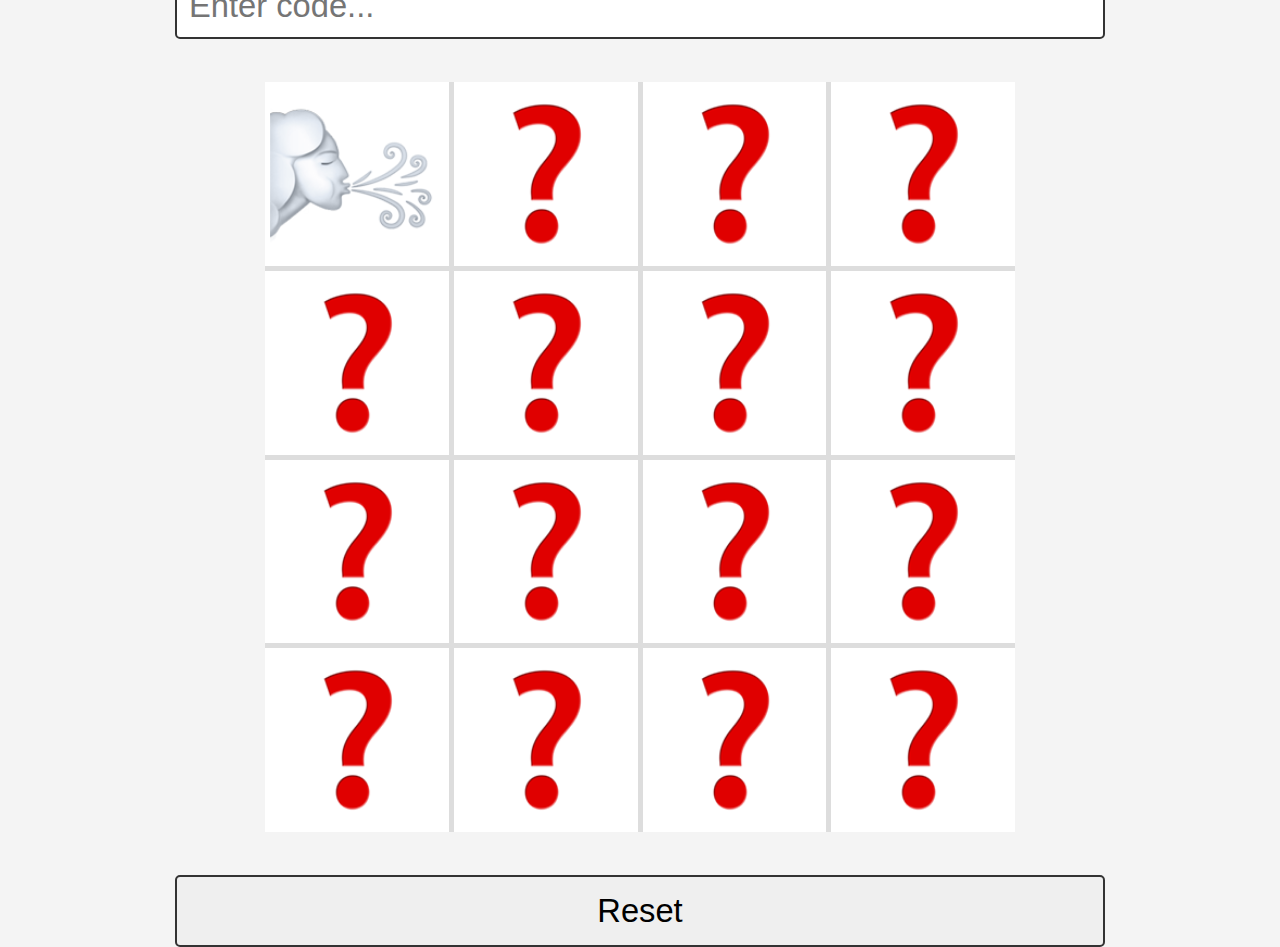
==== game.html @ 68cd1207 "fix win, animate win, add start page" ====
<!DOCTYPE html>
<html lang="en">

<head>
  <meta charset="UTF-8">
  <meta name="viewport" content="width=device-width, initial-scale=1.0, user-scalable=no">
  <title>Solve me</title>
  <link rel="stylesheet" href="style.css">
  <script src="script.js" defer></script>
</head>

<body>
  <h1>Виріши мене</h1>
  <input type="text" id="codeInput" placeholder="Enter code..." autocomplete="off">
  <div id="puzzle-container"></div>
  <input type="button" id="resetButton" value="Reset">
</body>

</html>
---- style.css ----
:root {
    --image-margin: 5px; /* Define a CSS variable for the image margin */
    --font-size: calc(1.5vw + 1.5vh); /* Define a CSS variable for scalable font size */
}

* {
    box-sizing: border-box;
    margin: 0;
    padding: 0;
    font-family: 'Roboto', sans-serif; /* Use a more readable font */
}

body {
    display: flex;
    flex-direction: column;
    align-items: center;
    justify-content: center;
    height: 100vh;
    background-color: #f4f4f4;
    padding: 20px;
    margin: 0;
    overflow: hidden; /* Prevent scrolling */
}

h1 {
    font-size: 2.5em;
    text-align: center;
    margin-bottom: 20px; /* Add more space below the header */
    white-space: nowrap; /* Prevent text from wrapping */
    overflow: hidden; /* Hide overflow text */
    text-overflow: ellipsis; /* Add ellipsis for overflow text */
    max-width: 100%; /* Ensure it fits within the screen */
}

p {
    font-size: 1.5em;
    text-align: justify;
    line-height: 1.6; /* Add line height for better readability */
    text-indent: 1em; /* Add spacing at the start of paragraphs */
    margin-bottom: 20px; /* Add space between paragraphs */
}

button,
input[type="button"] {
    padding: 15px 30px;
    font-size: var(--font-size); /* Use scalable font size */
    cursor: pointer;
    width: 75%; /* Set width to 75% of the puzzle container */
    max-width: calc(100vw - 30px);
    margin-top: 10px;
    border: 2px solid #333;
    border-radius: var(--image-margin);
}

#codeInput {
    font-size: var(--font-size); /* Use scalable font size */
    padding: 12px;
    width: 75%; /* Set width to 75% of the puzzle container */
    max-width: calc(100vw - 30px);
    border: 2px solid #333;
    border-radius: var(--image-margin);
    outline: none;
    margin-bottom: 10px; /* Add margin to separate from the button */
}

/* Prevent zooming when input is focused */
@media screen and (max-width: 600px) {
    #codeInput {
        font-size: 18px;
    }
    button,
    input[type="button"] {
        font-size: 18px;
    }
    h1 {
        font-size: 2em;
        white-space: normal; /* Allow text to wrap */
    }
    p {
        font-size: 1.2em;
    }
}

/* Puzzle container */
#puzzle-container {
    display: grid;
    grid-template-columns: repeat(4, 1fr);
    gap: 5px; /* Initial gap between tiles */
    width: calc(100vw - 30px); /* Adjust to fit within the viewport width */
    max-width: calc(100vh - 150px); /* Adjust to fit within the viewport height */
    aspect-ratio: 1; /* Ensure it remains square */
    margin-top: var(--font-size);
    margin-bottom: var(--font-size);
    background-color: #ddd;
    flex-shrink: 0; /* Ensure it doesn't shrink */
    transition: gap 1s; /* Smooth transition for gap */
}

/* Puzzle tiles */
.tile {
    display: flex;
    align-items: center;
    justify-content: center;
    width: 100%;
    aspect-ratio: 1; /* Ensure tiles are always square */
    font-size: 16px; /* Adjust font size to fit smaller tiles */
    background-color: white;
    /* border: 2px solid #333; */
    /* border-radius: 5px; */
    user-select: none;
    transition: 0.2s;
    position: relative; /* Ensure tiles can be positioned over the background tile */
    z-index: 1; /* Ensure tiles are above the background tile */
}

.tile img {
    width: calc(100% - var(--image-margin) * 2); /* Resize images to be smaller */
    height: calc(100% - var(--image-margin) * 2); /* Resize images to be smaller */
    object-fit: cover; /* Ensure images fit within the tiles */
    margin: var(--image-margin); /* Center the images within the tiles */
}

.tile.hidden {
    background-color: #ccc;
    color: transparent;
}

.tile.background {
    opacity: 0.5; /* Set transparency to 50% */
    z-index: 0; /* Ensure the background tile is below other tiles */
   /** background-color: #f0f0f0; /* Example background color */
    /** border: 2px solid #ccc; /* Example border */
}

.large-button {
    padding: 15px 30px;
    font-size: 18px;
    cursor: pointer;
}

i a {
    position: relative;
    top: -10px; /* Adjust the value to position the text in the higher corner */
    font-size: 0.8em; /* Adjust the font size if needed */
}

.note {
    font-size: 0.8em; /* Make the text small */
    text-align: left; /* Align text to the left */
    position: absolute; /* Position the note absolutely */
    bottom: 10px; /* Position it at the bottom edge of the screen */
    left: 10px; /* Add some space from the left edge */
    width: calc(100% - 20px); /* Ensure it fits within the screen width */
}
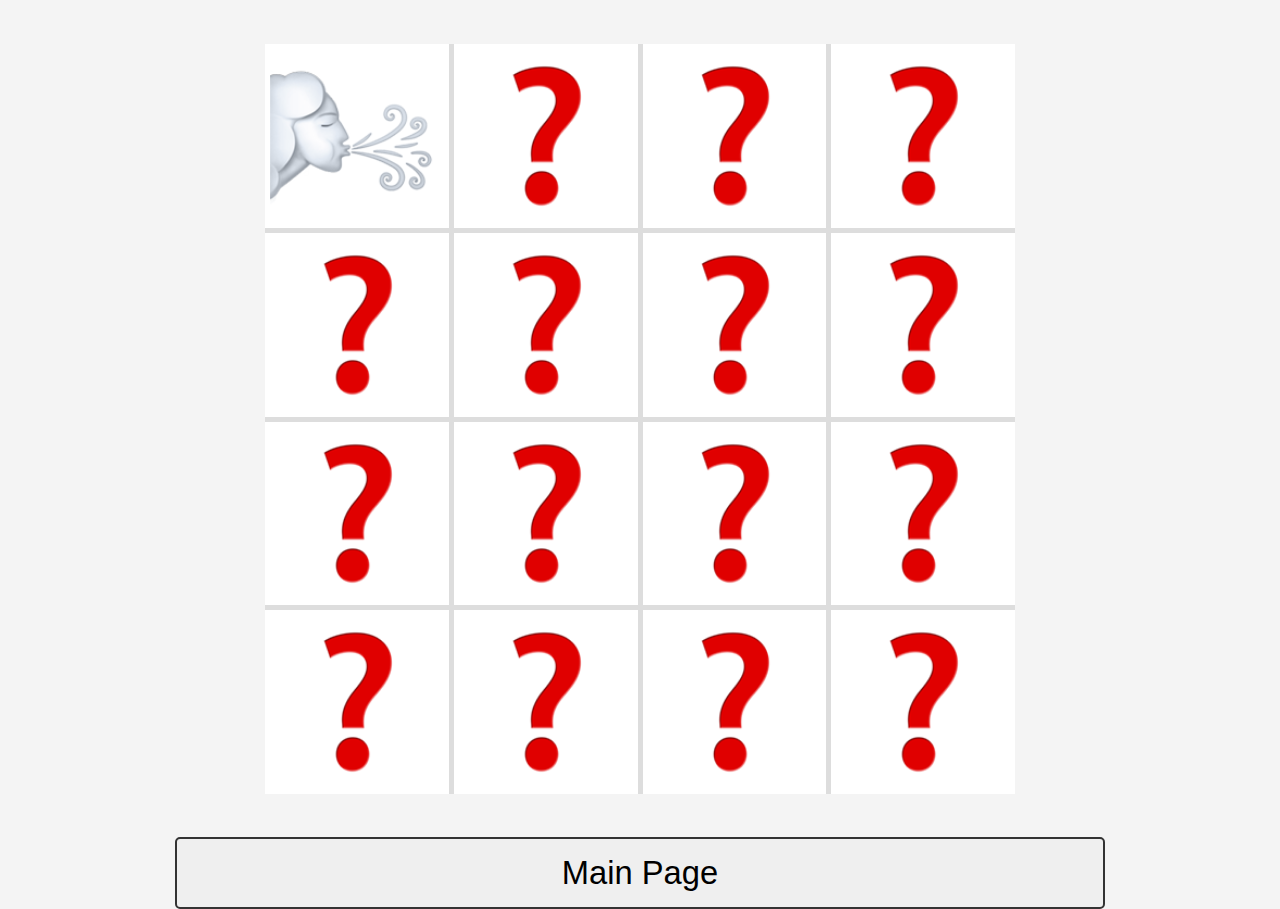
==== commit bc677ef9: "add debug and replace with real codes" ====
--- a/game.html
+++ b/game.html
@@ -7,13 +7,14 @@
   <title>Solve me</title>
   <link rel="stylesheet" href="style.css">
   <script src="script.js" defer></script>
+  <script src="config.dev.js"></script>
 </head>
 
 <body>
   <h1>Виріши мене</h1>
   <input type="text" id="codeInput" placeholder="Enter code..." autocomplete="off">
   <div id="puzzle-container"></div>
-  <input type="button" id="resetButton" value="Reset">
+  <input type="button" id="mainPageButton" value="Main Page">
 </body>
 
 </html>
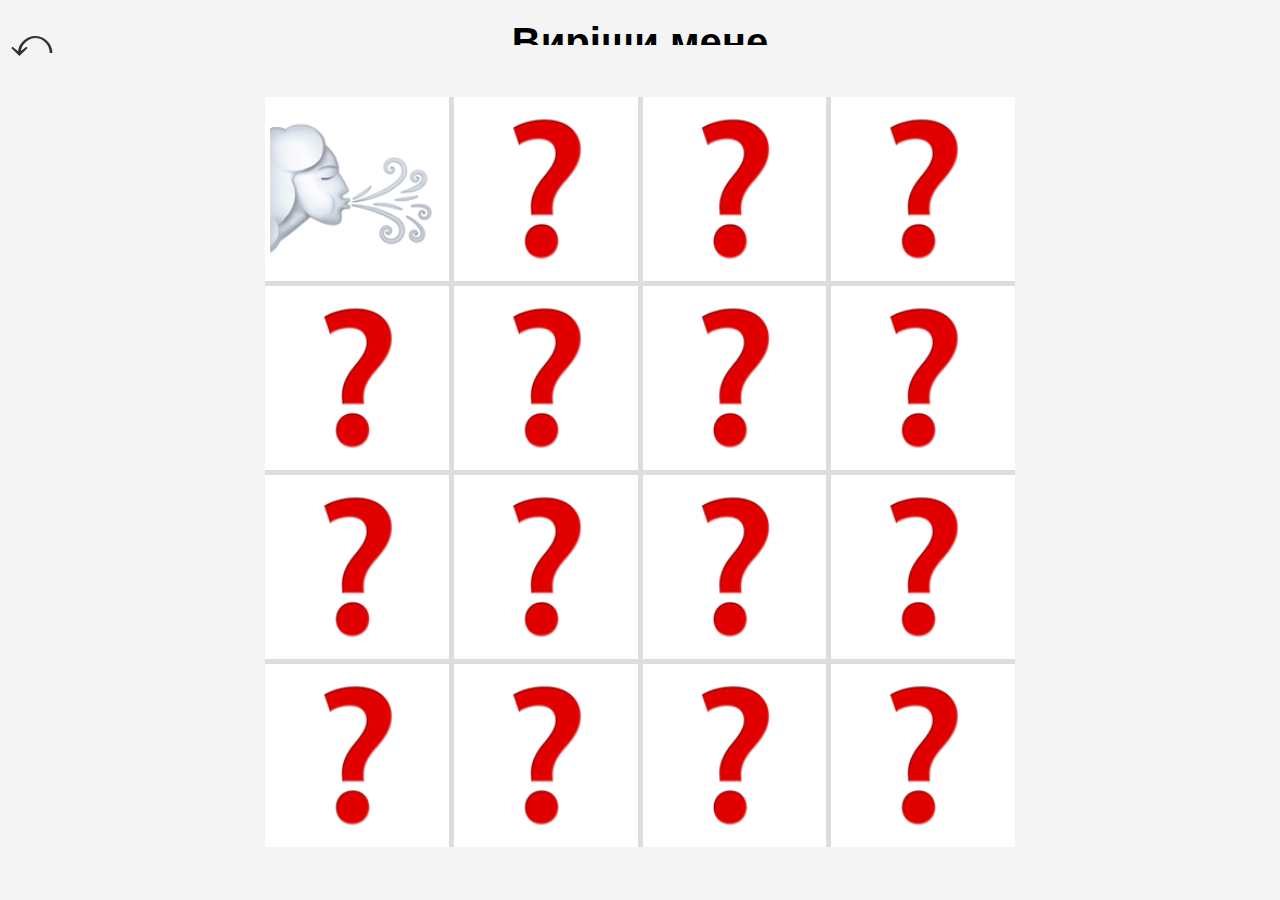
==== commit 31cdb959: "fix start game button and animation" ====
--- a/game.html
+++ b/game.html
@@ -11,10 +11,10 @@
 </head>
 
 <body>
+  <input type="button" id="mainPageButton" value="⤺">
   <h1>Виріши мене</h1>
   <input type="text" id="codeInput" placeholder="Enter code..." autocomplete="off">
   <div id="puzzle-container"></div>
-  <input type="button" id="mainPageButton" value="Main Page">
 </body>
 
 </html>
--- a/style.css
+++ b/style.css
@@ -152,3 +152,18 @@
     left: 10px; /* Add some space from the left edge */
     width: calc(100% - 20px); /* Ensure it fits within the screen width */
 }
+
+#mainPageButton {
+    position: fixed; /* Ensure it stays at the top left corner */
+    top: 10px;
+    left: 10px;
+    background: none;
+    border: none;
+    font-size: 2.5em; /* Match the header font size */
+    font-family: 'Roboto', sans-serif; /* Match the header font family */
+    cursor: pointer;
+    padding: 0; /* Remove padding */
+    width: auto; /* Adjust width to fit content */
+    height: auto; /* Adjust height to fit content */
+    color: #333; /* Match the common font color */
+}
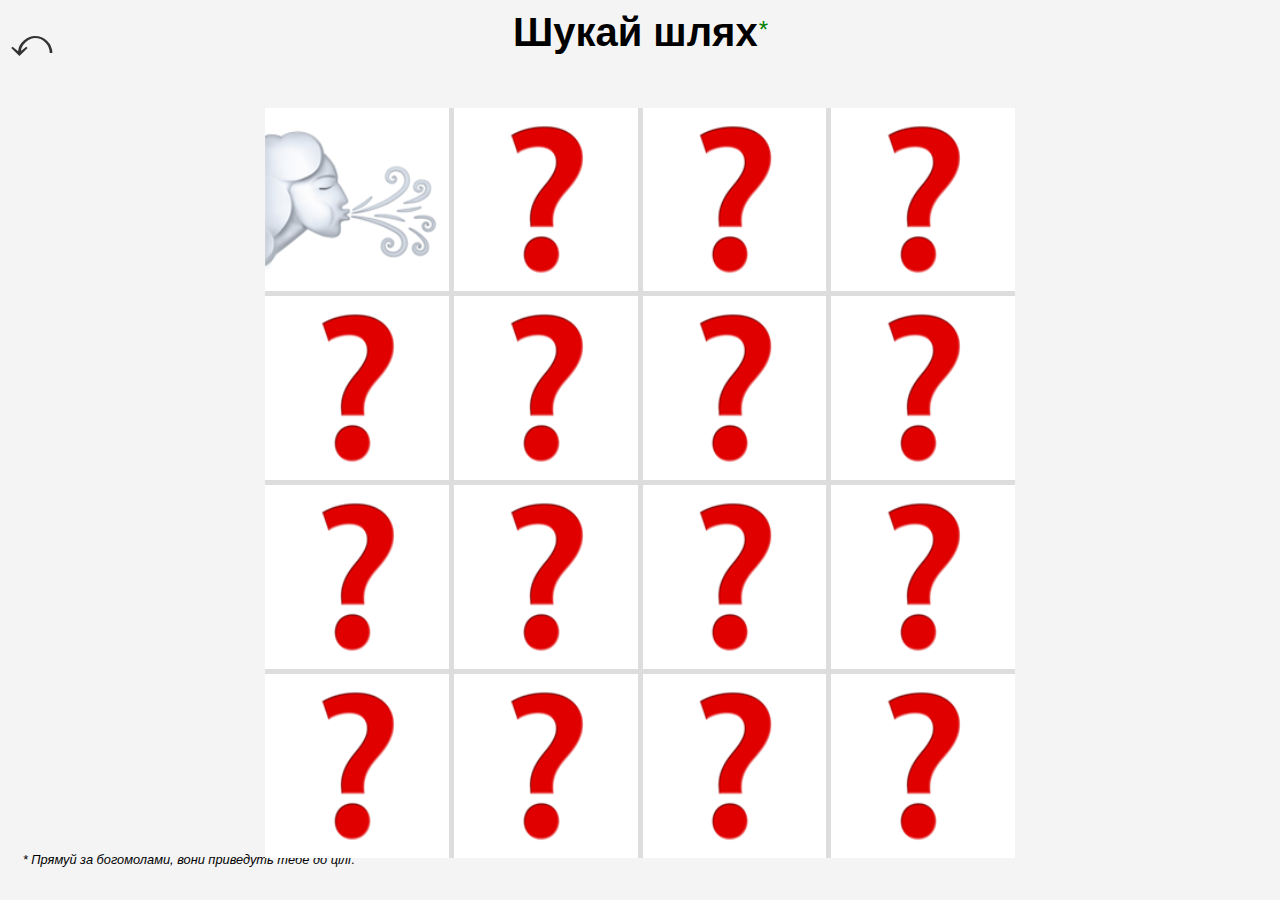
==== commit a8435f74: "fix layout and headings" ====
--- a/game.html
+++ b/game.html
@@ -4,7 +4,7 @@
 <head>
   <meta charset="UTF-8">
   <meta name="viewport" content="width=device-width, initial-scale=1.0, user-scalable=no">
-  <title>Solve me</title>
+  <title>Find your path</title>
   <link rel="stylesheet" href="style.css">
   <script src="script.js" defer></script>
   <script src="config.dev.js"></script>
@@ -12,9 +12,15 @@
 
 <body>
   <input type="button" id="mainPageButton" value="⤺">
-  <h1>Виріши мене</h1>
-  <input type="text" id="codeInput" placeholder="Enter code..." autocomplete="off">
+  <div class="header-container">
+    <h1 id="headerText">Шукай шлях</h1>
+    <a href="#note1" id="noteLink2" class="noteLink">*</a>
+  </div>
+  <input type="text" id="codeInput" placeholder="Введи код..." autocomplete="off">
   <div id="puzzle-container"></div>
+  <p id="note2" class="note">
+    <i>* Прямуй за богомолами, вони приведуть тебе до цілі</i>.
+  </p>
 </body>
 
 </html>
--- a/style.css
+++ b/style.css
@@ -30,6 +30,13 @@
     overflow: hidden; /* Hide overflow text */
     text-overflow: ellipsis; /* Add ellipsis for overflow text */
     max-width: 100%; /* Ensure it fits within the screen */
+}
+
+.header-container {
+    display: flex;
+    align-items: center;
+    justify-content: center;
+    position: relative;
 }
 
 p {
@@ -105,8 +112,6 @@
     aspect-ratio: 1; /* Ensure tiles are always square */
     font-size: 16px; /* Adjust font size to fit smaller tiles */
     background-color: white;
-    /* border: 2px solid #333; */
-    /* border-radius: 5px; */
     user-select: none;
     transition: 0.2s;
     position: relative; /* Ensure tiles can be positioned over the background tile */
@@ -114,10 +119,15 @@
 }
 
 .tile img {
-    width: calc(100% - var(--image-margin) * 2); /* Resize images to be smaller */
-    height: calc(100% - var(--image-margin) * 2); /* Resize images to be smaller */
-    object-fit: cover; /* Ensure images fit within the tiles */
-    margin: var(--image-margin); /* Center the images within the tiles */
+    width: 100%; /* Ensure images fit within the tiles */
+    height: 100%; /* Ensure images fit within the tiles */
+    object-fit: contain; /* Ensure the entire image is visible within the tile */
+    margin: 0; /* Remove margin to avoid cutting off the image */
+}
+
+.tile img.background {
+    opacity: 0.5; /* Set transparency to 50% */
+    background-color: white; /* Add white background to prevent it from becoming grey */
 }
 
 .tile.hidden {
@@ -125,23 +135,10 @@
     color: transparent;
 }
 
-.tile.background {
-    opacity: 0.5; /* Set transparency to 50% */
-    z-index: 0; /* Ensure the background tile is below other tiles */
-   /** background-color: #f0f0f0; /* Example background color */
-    /** border: 2px solid #ccc; /* Example border */
-}
-
 .large-button {
     padding: 15px 30px;
     font-size: 18px;
     cursor: pointer;
-}
-
-i a {
-    position: relative;
-    top: -10px; /* Adjust the value to position the text in the higher corner */
-    font-size: 0.8em; /* Adjust the font size if needed */
 }
 
 .note {
@@ -151,6 +148,19 @@
     bottom: 10px; /* Position it at the bottom edge of the screen */
     left: 10px; /* Add some space from the left edge */
     width: calc(100% - 20px); /* Ensure it fits within the screen width */
+}
+
+.noteLink {
+    font-size: 0.6em;
+    font-style: italic;
+    vertical-align: super; /* Adjust to superscript */
+    color: green;
+    text-decoration: none; /* Add some space between the header and the note link */
+}
+
+.header-container .noteLink {
+    font-size: 1.5em;
+    margin-bottom: 1em; /* Adjust the font size to be smaller relative to the header */
 }
 
 #mainPageButton {
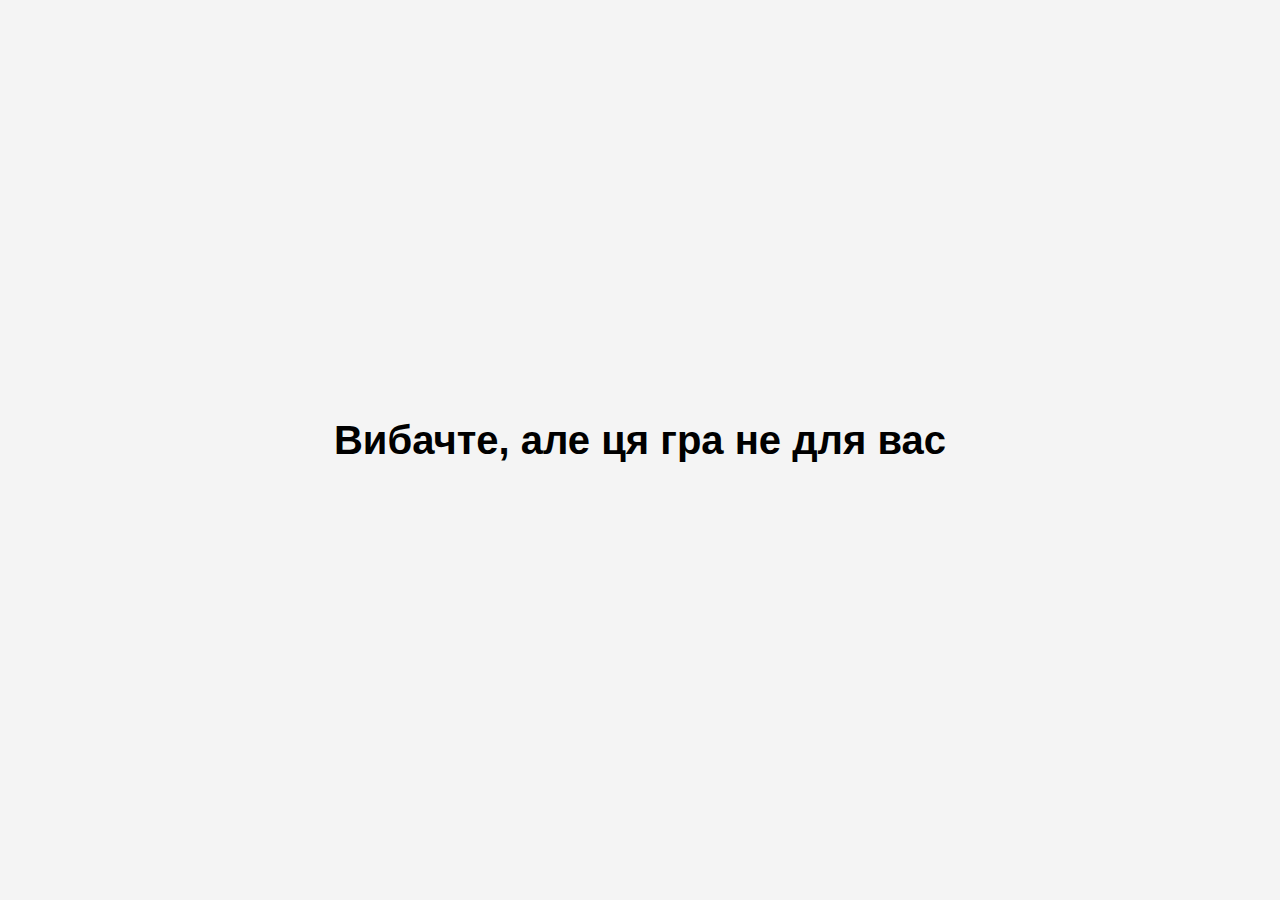
==== commit 117b9e48: "authorization" ====
--- a/game.html
+++ b/game.html
@@ -21,6 +21,11 @@
   <p id="note2" class="note">
     <i>* Прямуй за богомолами, вони приведуть тебе до цілі</i>.
   </p>
+  <script>
+    if (localStorage.getItem("isAuthorized") !== "true") {
+      document.body.innerHTML = "<h1>Вибачте, але ця гра не для вас</h1>";
+    }
+  </script>
 </body>
 
 </html>
